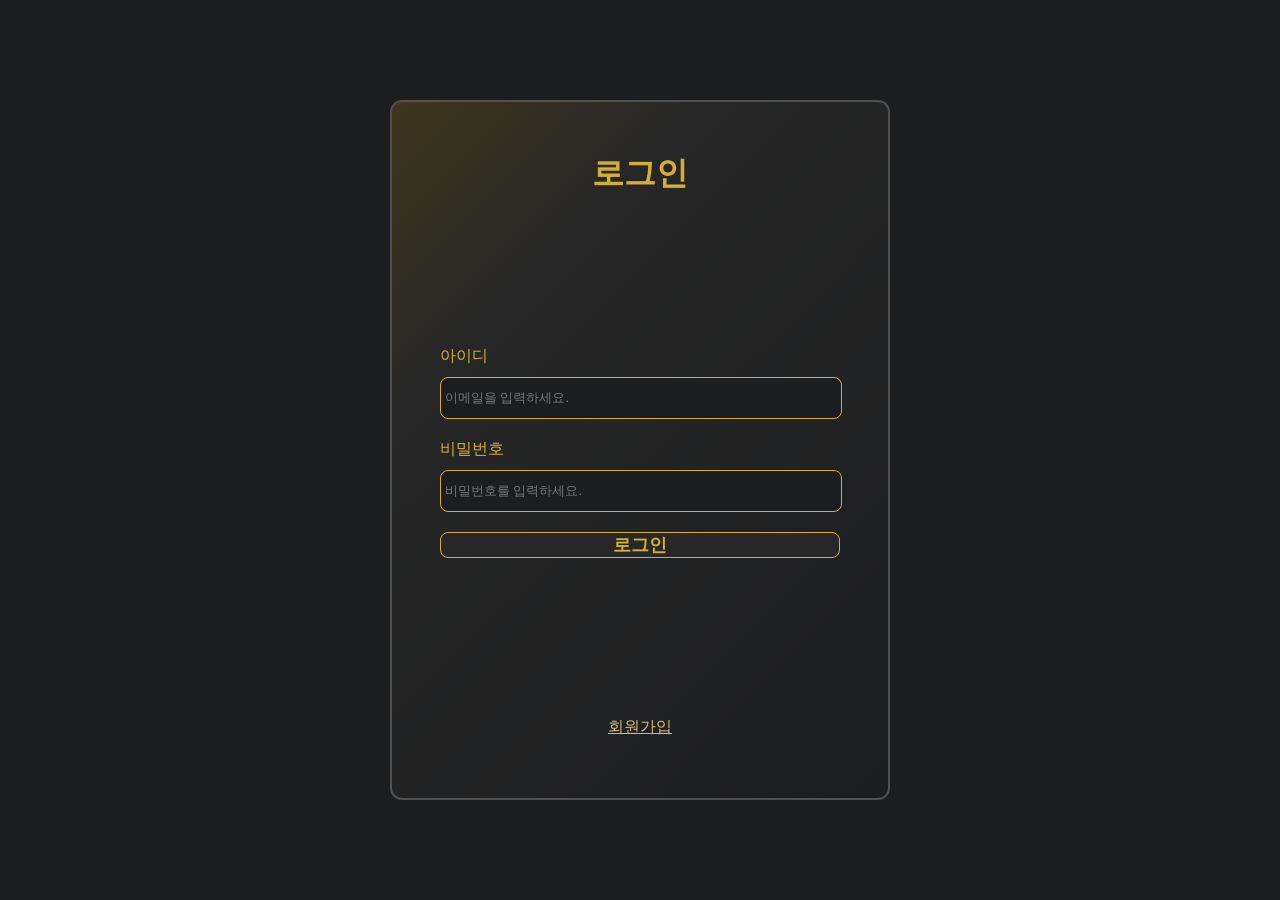
==== login-page.html @ 5d6171c2 "로그인/회원가입 UI" ====
<!doctype html>
<html lang="ko">

<head>
  <meta charset="UTF-8" />
  <meta name="viewport" content="width=device-width, initial-scale=1.0" />
  <title>login</title>
  <link rel="stylesheet" href="css/style.css" />
</head>

<body>
  <div class="login-container">
    <div class="info">
      <h1>로그인</h1>
    </div>
    <form>
      <div class="info">아이디</div>
      <input class="signInput" id="userId" name="userId" type="text" placeholder=" 이메일을 입력하세요." />

      <div class="info">
        비밀번호
        <input class="signInput" id="password" name="password" type="password" placeholder=" 비밀번호를 입력하세요." />
      </div>
      <button class="btn-action btn-login" id="login-btn">로그인</button>
    </form>
    <button class="noneType-btn" id="register-btn">회원가입</button>
  </div>

  <script>
    document.querySelector("form").addEventListener("submit", async (e) => {
      e.preventDefault();
      const email = e.target.userId.value;
      const password = e.target.password.value;
      try {
        const response = await fetch(
          "http://teacherdev09.kro.kr:10002/endpoint/api/users/login",
          {
            method: "POST",
            headers: { "Content-Type": "application/json" },
            body: JSON.stringify({ email, password }),
          },
        );
        if (!response.ok) {
          throw new Error("로그인 정보 불일치");
        }
        const data = await response.json();
        alert("환영합니다");
        window.location.href = "./index.html";
      } catch (error) {
        alert(error.message);
      }
    });

    const registerBtn = document.getElementById("register-btn");
    registerBtn.addEventListener("click", () => {
      window.location.href = "./register.html";
    });
  </script>
</body>

</html>
---- css/style.css ----
* {
  margin: 0;
  padding: 0;
}

body {
  margin: 0;

  background-color: #1c1d1f;
}

.demo-holy-grid {
  display: grid;
  grid-template-columns: 200px 1fr 150px;
  grid-template-rows: auto 1fr auto;
  grid-template-areas:
    "header header header"
    "content content content"
    "footer footer footer";
  gap: 12px;
  background-color: #272727;

  min-height: 100vh;
  box-sizing: border-box;
}

.hg-header {
  grid-area: header;
  background-color: #1c1d1f;
  color: white;

  font-weight: bold;
}

.hg-content {
  grid-area: content;
  padding: 15px;
}

.hg-footer {
  grid-area: footer;
  height: 180px;
  background-color: #121212;
  color: white;
  padding: 12px;
  text-align: center;
}

.demo-product-grid {
  display: grid;
  grid-template-columns: repeat(auto-fit, minmax(200px, 1fr));
  gap: 20px;
}

.demo-product-card {
  background-color: #1c1d1f;
  color: #ffffff;
  border: none;
  overflow: hidden;
}

.demo-product-card .img-placeholder {
  height: 240px;
  background-color: #ffffff;
  display: flex;
  justify-content: center;
  align-items: center;
  font-weight: bold;
  color: #065f46;
}

.demo-nav {
  display: flex;
  justify-content: space-between;
  align-items: center;
  padding: 15px;
  color: #cebb7b;
  background-color: #121212;
}

.demo-nav .logo {
  font-size: 1.3rem;
  font-weight: bold;
  color: #d4af37;
}

.demo-nav .menu-list {
  flex: 2;
  margin: 0;
  display: flex;
  justify-content: center;
  list-style-type: none;
  gap: 25px;
}

.demo-nav .menu-list a {
  color: #cebb7b;
  text-decoration: none;
  font-weight: 500;
}

.demo-nav .menu-list a:hover {
  color: #d4af37;
  text-decoration: underline;
}

.demo-nav button {
  background: transparent;
  color: #d4af37;
  border: none;
  padding: 4px;
  cursor: pointer;
  display: flex;
  align-items: center;
  justify-content: center;
}

.demo-nav .btn-img {
  width: 18px;
  height: auto;
  outline: none;
}

.demo-nav input {
  height: 20px;
  border-radius: 8px;
  border: 0px;
  background-color: #272727;
  color: white;
}

.login-container {
  border: 2px solid #505050;
  width: 500px;
  height: 700px;
  text-align: start;
  background: linear-gradient(135deg,
      rgba(97, 80, 25, 0.5) 0%,
      #272727 25%,
      #1c1d1f 100%);

  border-radius: 12px;

  padding: 50px 24px;

  box-sizing: border-box;
  margin: 100px auto;
  display: flex;
  flex-direction: column;

  justify-content: space-between;
  align-items: center;
}

.login-container form {
  width: 400px;
  margin: 0 auto;
  display: flex;
  flex-direction: column;
}

.info {
  color: #d4af37;
}

.signInput {
  border: 1px solid #d4af37;
  border-radius: 8px;
  background-color: #1c1d1f;
  width: 400px;
  height: 40px;
  margin: 10px 0px 20px 0px;
  color: white;
}

.product-detail-page {
  max-width: 1000px;
  margin: 50px auto;
  padding: 20px;
  color: white;
  box-sizing: border-box;
}

.product-top-area {
  display: flex;
  gap: 40px;
  margin-bottom: 60px;
  flex-wrap: wrap;
}

.product-image-wrap {
  flex: 1;
  min-width: 350px;
}

.main-image {
  width: 100%;
  aspect-ratio: 1 / 1;
  background-color: #272727;
  border: 1px solid #505050;
  border-radius: 12px;
  object-fit: cover;
  margin-bottom: 15px;
}

.thumbnail-list {
  display: flex;
  gap: 10px;
}

.thumb-btn {
  width: 480px;
  height: 480px;
  background-color: #1c1d1f;
  border: 1px solid #505050;
  border-radius: 8px;
  cursor: pointer;
  overflow: hidden;
  padding: 0;
}

.thumb-btn img {
  width: 100%;
  height: 100%;
  object-fit: cover;
}

.thumb-btn:hover,
.thumb-btn:focus {
  border: 2px solid #d4af37;
}

.product-info-wrap {
  flex: 1;
  min-width: 350px;
  display: flex;
  flex-direction: column;
}

.product-category {
  color: #cebb7b;
  font-size: 0.9rem;
  margin-bottom: 10px;
  font-weight: 500;
}

.product-name {
  font-size: 1.8rem;
  margin-bottom: 15px;
  color: white;
}

.product-price-info {
  margin-bottom: 20px;
}

.final-price {
  font-size: 2rem;
  color: #d4af37;
}

/* 구분선 */
.divider {
  border: 0;
  border-top: 1px solid #505050;

  margin: 20px 0;
}

.product-options {
  display: flex;
  flex-direction: column;
  gap: 15px;
  margin-bottom: 20px;
}

.option-group {
  display: flex;
  align-items: center;
  justify-content: space-between;
}

.option-label {
  color: #cebb7b;
  font-weight: bold;
}

.option-select,
.input-qty {
  border: 1px solid #d4af37;
  border-radius: 8px;
  background-color: #1c1d1f;
  color: white;
  height: 40px;
  padding: 0 15px;
  width: 250px;
  outline: none;
}

.option-select:focus,
.input-qty:focus {
  box-shadow: 0 0 5px rgba(212, 175, 55, 0.5);
}

.product-quantity {
  display: flex;
  align-items: center;
  justify-content: space-between;
}

.input-qty {
  width: 100px;
  text-align: right;
}

.total-price-wrap {
  display: flex;
  justify-content: space-between;
  align-items: center;
  margin-bottom: 30px;
  font-size: 1.2rem;
}

.total-label {
  color: #cebb7b;
  font-weight: bold;
}

.total-amount {
  font-size: 2.2rem;
  color: #d4af37;
}

/* --- 구매 버튼 그룹 --- */
.product-actions {
  display: flex;
  gap: 10px;
}

.btn-action {
  flex: 1;
  height: 50px;
  border-radius: 8px;
  font-size: 1.1rem;
  font-weight: bold;
  cursor: pointer;
  transition: all 0.2s ease-in-out;
}

.btn-wishlist,
.btn-cart,
.btn-login {
  background-color: #272727;
  border: 1px solid #d4af37;
  color: #d4af37;
}

.btn-wishlist:hover,
.btn-cart:hover,
.btn-login:hover {
  background-color: rgba(212, 175, 55, 0.1);
}

.btn-buy {
  /* 로그인 컨테이너의 그라데이션 활용[cite: 1] */
  background: linear-gradient(135deg, rgba(97, 80, 25, 0.8) 0%, #d4af37 100%);
  border: none;
  color: #1c1d1f;
  /* 대비를 위해 어두운 글자색[cite: 1] */
}

.btn-buy:hover {
  opacity: 0.9;
}

/* --- 하단: 상품 상세 설명 영역 --- */
.product-bottom-area {
  background-color: #272727;
  /* 그리드 컨텐츠 영역 색상[cite: 1] */
  border-radius: 12px;
  border: 1px solid #505050;
  overflow: hidden;
}

/* 탭 메뉴 */
.detail-tab-menu {
  display: flex;
  background-color: #121212;
  /* footer/nav 영역 색상 차용[cite: 1] */
  border-bottom: 1px solid #505050;
}

.tab-btn {
  flex: 1;
  background: transparent;
  border: none;
  color: #cebb7b;
  padding: 18px 0;
  font-size: 1rem;
  cursor: pointer;
  font-weight: 500;
  transition: color 0.2s;
}

.tab-btn:hover {
  color: #d4af37;
  /* 네비게이션 a태그 호버 색상 차용[cite: 1] */
}

.tab-btn.active {
  color: #d4af37;
  font-weight: bold;
  border-bottom: 3px solid #d4af37;
  background-color: #1c1d1f;
}

/* 탭 내용 */
.detail-tab-content {
  padding: 40px;
  color: white;
  line-height: 1.6;
}

.content-description {
  text-align: center;
}

.detail-image {
  max-width: 100%;
  height: auto;
  margin-top: 30px;
  border-radius: 8px;
}

.noneType-btn {
  background: transparent;
  border: none;
  color: #cebb7b;
  text-decoration: underline;
  cursor: pointer;
  font-size: 1rem;
  padding: 10px;
}

.noneType-btn:hover {
  color: #d4af37;
  margin: 0px;
}
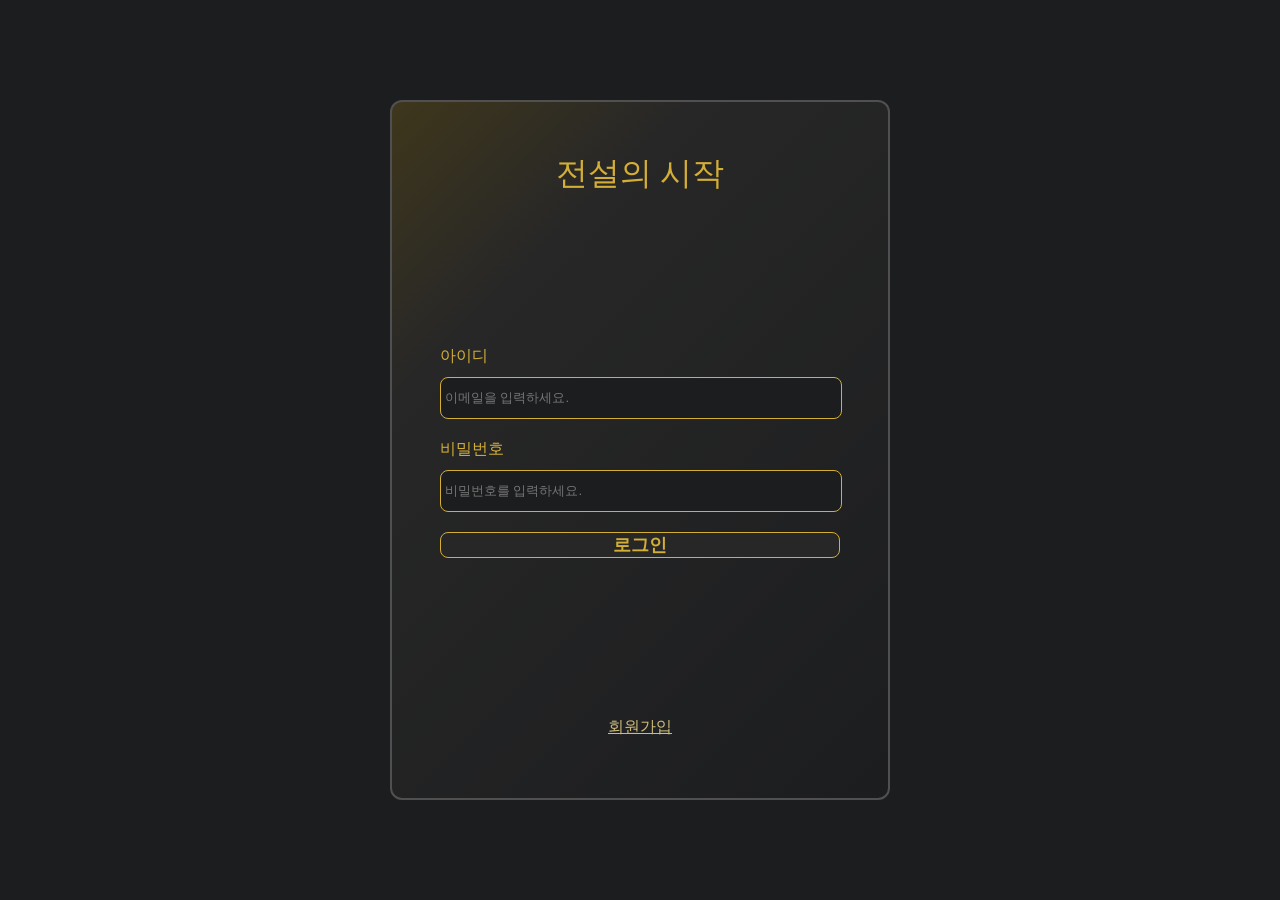
==== commit e7f35628: "상단바 전면 수정" ====
--- a/login-page.html
+++ b/login-page.html
@@ -1,61 +1,71 @@
 <!doctype html>
 <html lang="ko">
+  <head>
+    <meta charset="UTF-8" />
+    <meta name="viewport" content="width=device-width, initial-scale=1.0" />
+    <title>login</title>
+    <link rel="stylesheet" href="css/style.css" />
+    <link rel="stylesheet" href="css/login.css" />
+  </head>
 
-<head>
-  <meta charset="UTF-8" />
-  <meta name="viewport" content="width=device-width, initial-scale=1.0" />
-  <title>login</title>
-  <link rel="stylesheet" href="css/style.css" />
-</head>
+  <body>
+    <div class="login-container">
+      <div class="logo"><a href="index.html">전설의 시작</a></div>
+      <form>
+        <div class="info">아이디</div>
+        <input
+          class="signInput"
+          id="userId"
+          name="userId"
+          type="text"
+          placeholder=" 이메일을 입력하세요."
+        />
 
-<body>
-  <div class="login-container">
-    <div class="info">
-      <h1>로그인</h1>
+        <div class="info">
+          비밀번호
+          <input
+            class="signInput"
+            id="password"
+            name="password"
+            type="password"
+            placeholder=" 비밀번호를 입력하세요."
+          />
+        </div>
+        <button class="btn-action btn-login" id="login-btn">로그인</button>
+      </form>
+      <button class="noneType-btn" id="register-btn">회원가입</button>
     </div>
-    <form>
-      <div class="info">아이디</div>
-      <input class="signInput" id="userId" name="userId" type="text" placeholder=" 이메일을 입력하세요." />
 
-      <div class="info">
-        비밀번호
-        <input class="signInput" id="password" name="password" type="password" placeholder=" 비밀번호를 입력하세요." />
-      </div>
-      <button class="btn-action btn-login" id="login-btn">로그인</button>
-    </form>
-    <button class="noneType-btn" id="register-btn">회원가입</button>
-  </div>
+    <script>
+      document.querySelector("form").addEventListener("submit", async (e) => {
+        e.preventDefault();
+        const email = e.target.userId.value;
+        const password = e.target.password.value;
+        try {
+          const response = await fetch(
+            "http://teacherdev09.kro.kr:10002/endpoint/api/users/login",
+            {
+              method: "POST",
+              headers: { "Content-Type": "application/json" },
+              body: JSON.stringify({ email, password }),
+            },
+          );
+          if (!response.ok) {
+            throw new Error("로그인 정보 불일치");
+          }
+          const data = await response.json();
+          sessionStorage.setItem("accessToken", data.data.accessToken);
+          alert("환영합니다");
+          window.location.href = "./index.html";
+        } catch (error) {
+          alert(error.message);
+        }
+      });
 
-  <script>
-    document.querySelector("form").addEventListener("submit", async (e) => {
-      e.preventDefault();
-      const email = e.target.userId.value;
-      const password = e.target.password.value;
-      try {
-        const response = await fetch(
-          "http://teacherdev09.kro.kr:10002/endpoint/api/users/login",
-          {
-            method: "POST",
-            headers: { "Content-Type": "application/json" },
-            body: JSON.stringify({ email, password }),
-          },
-        );
-        if (!response.ok) {
-          throw new Error("로그인 정보 불일치");
-        }
-        const data = await response.json();
-        alert("환영합니다");
-        window.location.href = "./index.html";
-      } catch (error) {
-        alert(error.message);
-      }
-    });
-
-    const registerBtn = document.getElementById("register-btn");
-    registerBtn.addEventListener("click", () => {
-      window.location.href = "./register.html";
-    });
-  </script>
-</body>
-
-</html>+      const registerBtn = document.getElementById("register-btn");
+      registerBtn.addEventListener("click", () => {
+        window.location.href = "./register.html";
+      });
+    </script>
+  </body>
+</html>
--- a/css/style.css
+++ b/css/style.css
@@ -5,13 +5,12 @@
 
 body {
   margin: 0;
-
   background-color: #1c1d1f;
 }
 
 .demo-holy-grid {
   display: grid;
-  grid-template-columns: 200px 1fr 150px;
+  grid-template-columns: 1fr;
   grid-template-rows: auto 1fr auto;
   grid-template-areas:
     "header header header"
@@ -28,7 +27,6 @@
   grid-area: header;
   background-color: #1c1d1f;
   color: white;
-
   font-weight: bold;
 }
 
@@ -84,11 +82,17 @@
   color: #d4af37;
 }
 
+.demo-nav .logo a {
+  text-decoration: none;
+  font-size: 1.3rem;
+  font-weight: bold;
+  color: #d4af37;
+  font-weight: 500;
+}
 .demo-nav .menu-list {
-  flex: 2;
   margin: 0;
   display: flex;
-  justify-content: center;
+  align-items: center;
   list-style-type: none;
   gap: 25px;
 }
@@ -121,8 +125,12 @@
   outline: none;
 }
 
+.searchbox {
+  display: flex;
+}
 .demo-nav input {
-  height: 20px;
+  width: 300px;
+  height: 40px;
   border-radius: 8px;
   border: 0px;
   background-color: #272727;
@@ -134,10 +142,12 @@
   width: 500px;
   height: 700px;
   text-align: start;
-  background: linear-gradient(135deg,
-      rgba(97, 80, 25, 0.5) 0%,
-      #272727 25%,
-      #1c1d1f 100%);
+  background: linear-gradient(
+    135deg,
+    rgba(97, 80, 25, 0.5) 0%,
+    #272727 25%,
+    #1c1d1f 100%
+  );
 
   border-radius: 12px;
 
@@ -159,184 +169,12 @@
   flex-direction: column;
 }
 
+/* 여러 페이지에서 공통으로 쓰이는 강조 텍스트 색상 */
 .info {
   color: #d4af37;
 }
 
-.signInput {
-  border: 1px solid #d4af37;
-  border-radius: 8px;
-  background-color: #1c1d1f;
-  width: 400px;
-  height: 40px;
-  margin: 10px 0px 20px 0px;
-  color: white;
-}
-
-.product-detail-page {
-  max-width: 1000px;
-  margin: 50px auto;
-  padding: 20px;
-  color: white;
-  box-sizing: border-box;
-}
-
-.product-top-area {
-  display: flex;
-  gap: 40px;
-  margin-bottom: 60px;
-  flex-wrap: wrap;
-}
-
-.product-image-wrap {
-  flex: 1;
-  min-width: 350px;
-}
-
-.main-image {
-  width: 100%;
-  aspect-ratio: 1 / 1;
-  background-color: #272727;
-  border: 1px solid #505050;
-  border-radius: 12px;
-  object-fit: cover;
-  margin-bottom: 15px;
-}
-
-.thumbnail-list {
-  display: flex;
-  gap: 10px;
-}
-
-.thumb-btn {
-  width: 480px;
-  height: 480px;
-  background-color: #1c1d1f;
-  border: 1px solid #505050;
-  border-radius: 8px;
-  cursor: pointer;
-  overflow: hidden;
-  padding: 0;
-}
-
-.thumb-btn img {
-  width: 100%;
-  height: 100%;
-  object-fit: cover;
-}
-
-.thumb-btn:hover,
-.thumb-btn:focus {
-  border: 2px solid #d4af37;
-}
-
-.product-info-wrap {
-  flex: 1;
-  min-width: 350px;
-  display: flex;
-  flex-direction: column;
-}
-
-.product-category {
-  color: #cebb7b;
-  font-size: 0.9rem;
-  margin-bottom: 10px;
-  font-weight: 500;
-}
-
-.product-name {
-  font-size: 1.8rem;
-  margin-bottom: 15px;
-  color: white;
-}
-
-.product-price-info {
-  margin-bottom: 20px;
-}
-
-.final-price {
-  font-size: 2rem;
-  color: #d4af37;
-}
-
-/* 구분선 */
-.divider {
-  border: 0;
-  border-top: 1px solid #505050;
-
-  margin: 20px 0;
-}
-
-.product-options {
-  display: flex;
-  flex-direction: column;
-  gap: 15px;
-  margin-bottom: 20px;
-}
-
-.option-group {
-  display: flex;
-  align-items: center;
-  justify-content: space-between;
-}
-
-.option-label {
-  color: #cebb7b;
-  font-weight: bold;
-}
-
-.option-select,
-.input-qty {
-  border: 1px solid #d4af37;
-  border-radius: 8px;
-  background-color: #1c1d1f;
-  color: white;
-  height: 40px;
-  padding: 0 15px;
-  width: 250px;
-  outline: none;
-}
-
-.option-select:focus,
-.input-qty:focus {
-  box-shadow: 0 0 5px rgba(212, 175, 55, 0.5);
-}
-
-.product-quantity {
-  display: flex;
-  align-items: center;
-  justify-content: space-between;
-}
-
-.input-qty {
-  width: 100px;
-  text-align: right;
-}
-
-.total-price-wrap {
-  display: flex;
-  justify-content: space-between;
-  align-items: center;
-  margin-bottom: 30px;
-  font-size: 1.2rem;
-}
-
-.total-label {
-  color: #cebb7b;
-  font-weight: bold;
-}
-
-.total-amount {
-  font-size: 2.2rem;
-  color: #d4af37;
-}
-
-/* --- 구매 버튼 그룹 --- */
-.product-actions {
-  display: flex;
-  gap: 10px;
-}
-
+/* 공통 버튼 뼈대  */
 .btn-action {
   flex: 1;
   height: 50px;
@@ -347,91 +185,7 @@
   transition: all 0.2s ease-in-out;
 }
 
-.btn-wishlist,
-.btn-cart,
-.btn-login {
-  background-color: #272727;
-  border: 1px solid #d4af37;
-  color: #d4af37;
-}
-
-.btn-wishlist:hover,
-.btn-cart:hover,
-.btn-login:hover {
-  background-color: rgba(212, 175, 55, 0.1);
-}
-
-.btn-buy {
-  /* 로그인 컨테이너의 그라데이션 활용[cite: 1] */
-  background: linear-gradient(135deg, rgba(97, 80, 25, 0.8) 0%, #d4af37 100%);
-  border: none;
-  color: #1c1d1f;
-  /* 대비를 위해 어두운 글자색[cite: 1] */
-}
-
-.btn-buy:hover {
-  opacity: 0.9;
-}
-
-/* --- 하단: 상품 상세 설명 영역 --- */
-.product-bottom-area {
-  background-color: #272727;
-  /* 그리드 컨텐츠 영역 색상[cite: 1] */
-  border-radius: 12px;
-  border: 1px solid #505050;
-  overflow: hidden;
-}
-
-/* 탭 메뉴 */
-.detail-tab-menu {
-  display: flex;
-  background-color: #121212;
-  /* footer/nav 영역 색상 차용[cite: 1] */
-  border-bottom: 1px solid #505050;
-}
-
-.tab-btn {
-  flex: 1;
-  background: transparent;
-  border: none;
-  color: #cebb7b;
-  padding: 18px 0;
-  font-size: 1rem;
-  cursor: pointer;
-  font-weight: 500;
-  transition: color 0.2s;
-}
-
-.tab-btn:hover {
-  color: #d4af37;
-  /* 네비게이션 a태그 호버 색상 차용[cite: 1] */
-}
-
-.tab-btn.active {
-  color: #d4af37;
-  font-weight: bold;
-  border-bottom: 3px solid #d4af37;
-  background-color: #1c1d1f;
-}
-
-/* 탭 내용 */
-.detail-tab-content {
-  padding: 40px;
-  color: white;
-  line-height: 1.6;
-}
-
-.content-description {
-  text-align: center;
-}
-
-.detail-image {
-  max-width: 100%;
-  height: auto;
-  margin-top: 30px;
-  border-radius: 8px;
-}
-
+/* 배경이 투명한 텍스트 형태의 버튼 */
 .noneType-btn {
   background: transparent;
   border: none;
@@ -445,4 +199,170 @@
 .noneType-btn:hover {
   color: #d4af37;
   margin: 0px;
-}+}
+
+/* 리뷰 섹션 전체 영역 */
+.review-area {
+  margin-top: 50px;
+  padding: 40px 20px;
+  border-top: 2px solid #222;
+  background-color: #000;
+  border-radius: 16px;
+}
+
+.review-title {
+  font-size: 22px;
+  font-weight: 700;
+  margin-bottom: 25px;
+  color: #d4af37;
+}
+
+.review-count {
+  color: #d4af37;
+  font-size: 18px;
+}
+
+/* 리뷰 리스트 및 아이템 */
+.review-list {
+  display: flex;
+  flex-direction: column;
+  gap: 15px;
+}
+
+.review-item {
+  background: #ffffff;
+  border: 1px solid #ebebeb;
+  border-radius: 12px;
+  padding: 20px;
+  box-shadow: 0 2px 6px rgba(0, 0, 0, 0.03);
+}
+
+.review-header {
+  display: flex;
+  align-items: center;
+  gap: 15px;
+  margin-bottom: 12px;
+  font-size: 14px;
+  color: #777;
+}
+
+.review-header .reviewer-name {
+  font-weight: 600;
+  color: #222;
+}
+
+.review-content {
+  font-size: 15px;
+  color: #444;
+  line-height: 1.6;
+}
+
+/* 리뷰 헤더 영역 (제목과 작성버튼 양쪽 정렬) */
+.review-header-wrap {
+  display: flex;
+  justify-content: space-between;
+  align-items: center;
+  margin-bottom: 25px;
+}
+
+.btn-write-review {
+  background-color: #d4af37;
+  color: #1c1d1f;
+  border: none;
+  padding: 10px 20px;
+  border-radius: 8px;
+  cursor: pointer;
+  font-weight: bold;
+}
+
+.btn-write-review:hover {
+  opacity: 0.9;
+}
+
+.empty-review {
+  text-align: center;
+  color: #999;
+  padding: 30px 0;
+}
+
+/* 리뷰 등록 모달 (팝업창) CSS */
+.modal-overlay {
+  position: fixed;
+  top: 0;
+  left: 0;
+  width: 100%;
+  height: 100%;
+  background: rgba(0, 0, 0, 0.7);
+  display: flex;
+  justify-content: center;
+  align-items: center;
+  z-index: 1000;
+}
+.modal-overlay.hidden {
+  display: none;
+}
+
+.modal-content {
+  background: #272727;
+  color: white;
+  border: 1px solid #505050;
+  padding: 30px;
+  width: 90%;
+  max-width: 400px;
+  border-radius: 12px;
+}
+
+.modal-title {
+  margin-top: 0;
+  margin-bottom: 20px;
+  font-size: 20px;
+  color: #d4af37;
+}
+
+.form-group {
+  margin-bottom: 15px;
+}
+
+.form-group label {
+  display: block;
+  font-weight: bold;
+  margin-bottom: 8px;
+  color: #cebb7b;
+}
+
+.review-input {
+  width: 100%;
+  padding: 10px;
+  border: 1px solid #d4af37;
+  background-color: #1c1d1f;
+  color: white;
+  border-radius: 8px;
+  box-sizing: border-box;
+  outline: none;
+}
+
+.modal-actions {
+  display: flex;
+  gap: 10px;
+  margin-top: 25px;
+}
+
+.btn-modal {
+  flex: 1;
+  padding: 12px;
+  border: none;
+  border-radius: 8px;
+  cursor: pointer;
+  font-weight: bold;
+}
+
+.btn-modal.cancel {
+  background: #1c1d1f;
+  border: 1px solid #505050;
+  color: #cebb7b;
+}
+
+.btn-modal.submit {
+  background: #d4af37;
+  color: #1c1d1f;
+}
--- a/css/login.css
+++ b/css/login.css
@@ -0,0 +1,56 @@
+.login-container {
+  border: 2px solid #505050;
+  width: 500px;
+  height: 700px;
+  text-align: start;
+  background: linear-gradient(
+    135deg,
+    rgba(97, 80, 25, 0.5) 0%,
+    #272727 25%,
+    #1c1d1f 100%
+  );
+  border-radius: 12px;
+  padding: 50px 24px;
+  box-sizing: border-box;
+  margin: 100px auto;
+  display: flex;
+  flex-direction: column;
+  justify-content: space-between;
+  align-items: center;
+}
+
+.logo a {
+  text-decoration: none;
+  font-size: 2rem;
+  font-weight: bold;
+  color: #d4af37;
+  font-weight: 500;
+}
+
+.login-container form {
+  width: 400px;
+  margin: 0 auto;
+  display: flex;
+  flex-direction: column;
+}
+
+.signInput {
+  border: 1px solid #d4af37;
+  border-radius: 8px;
+  background-color: #1c1d1f;
+  width: 400px;
+  height: 40px;
+  margin: 10px 0px 20px 0px;
+  color: white;
+}
+
+/* 인증 관련 버튼 색상*/
+.btn-login {
+  background-color: #272727;
+  border: 1px solid #d4af37;
+  color: #d4af37;
+}
+
+.btn-login:hover {
+  background-color: rgba(212, 175, 55, 0.1);
+}
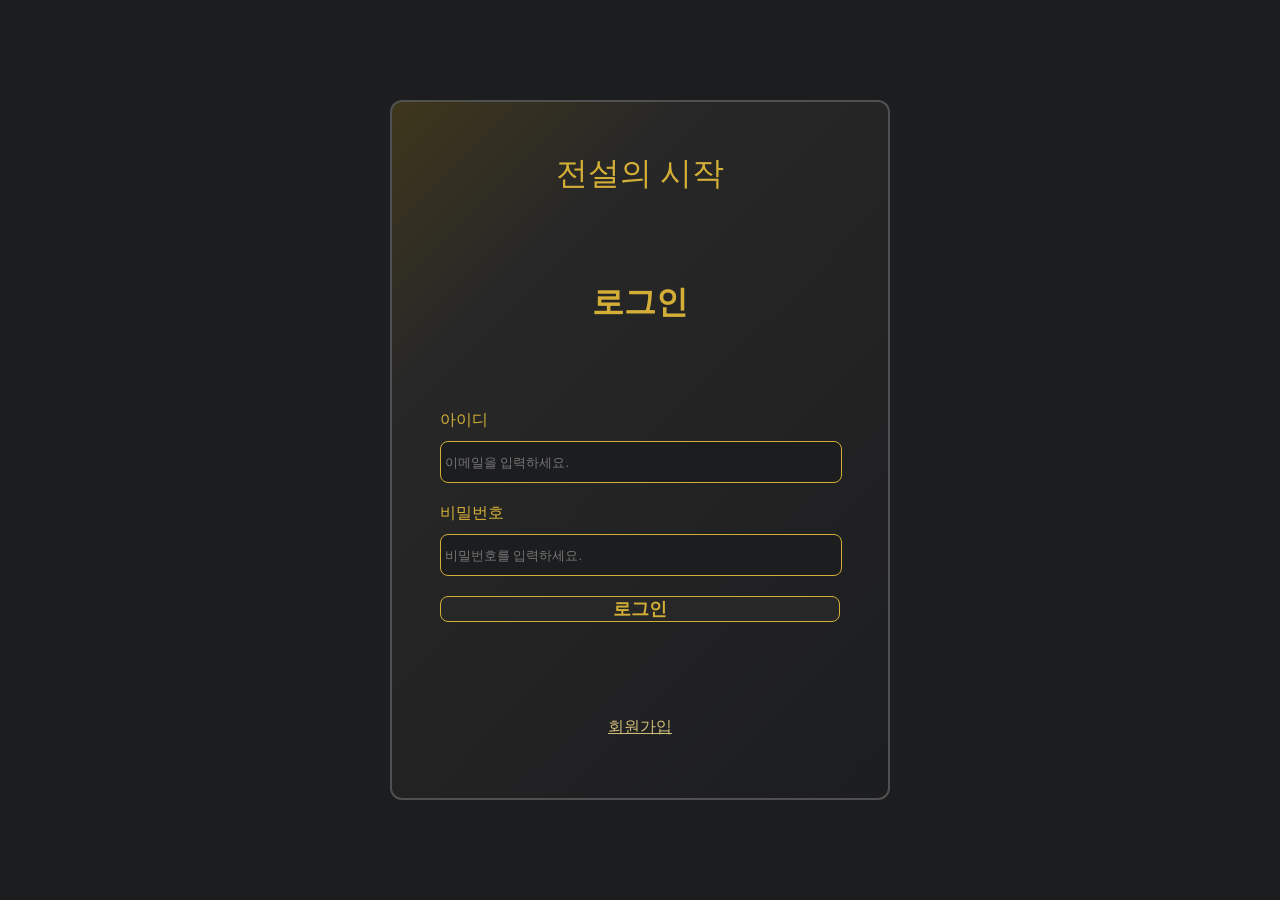
==== commit c469ee5b: "제발" ====
--- a/login-page.html
+++ b/login-page.html
@@ -11,6 +11,9 @@
   <body>
     <div class="login-container">
       <div class="logo"><a href="index.html">전설의 시작</a></div>
+      <div class="info">
+        <h1>로그인</h1>
+      </div>
       <form>
         <div class="info">아이디</div>
         <input
@@ -50,6 +53,7 @@
               body: JSON.stringify({ email, password }),
             },
           );
+
           if (!response.ok) {
             throw new Error("로그인 정보 불일치");
           }
--- a/css/style.css
+++ b/css/style.css
@@ -76,7 +76,7 @@
   background-color: #121212;
 }
 
-.demo-nav .logo {
+.logo {
   font-size: 1.3rem;
   font-weight: bold;
   color: #d4af37;
@@ -366,3 +366,11 @@
   background: #d4af37;
   color: #1c1d1f;
 }
+
+.logo a {
+  text-decoration: none;
+  font-size: 1.3rem;
+  font-weight: bold;
+  color: #d4af37;
+  font-weight: 500;
+}
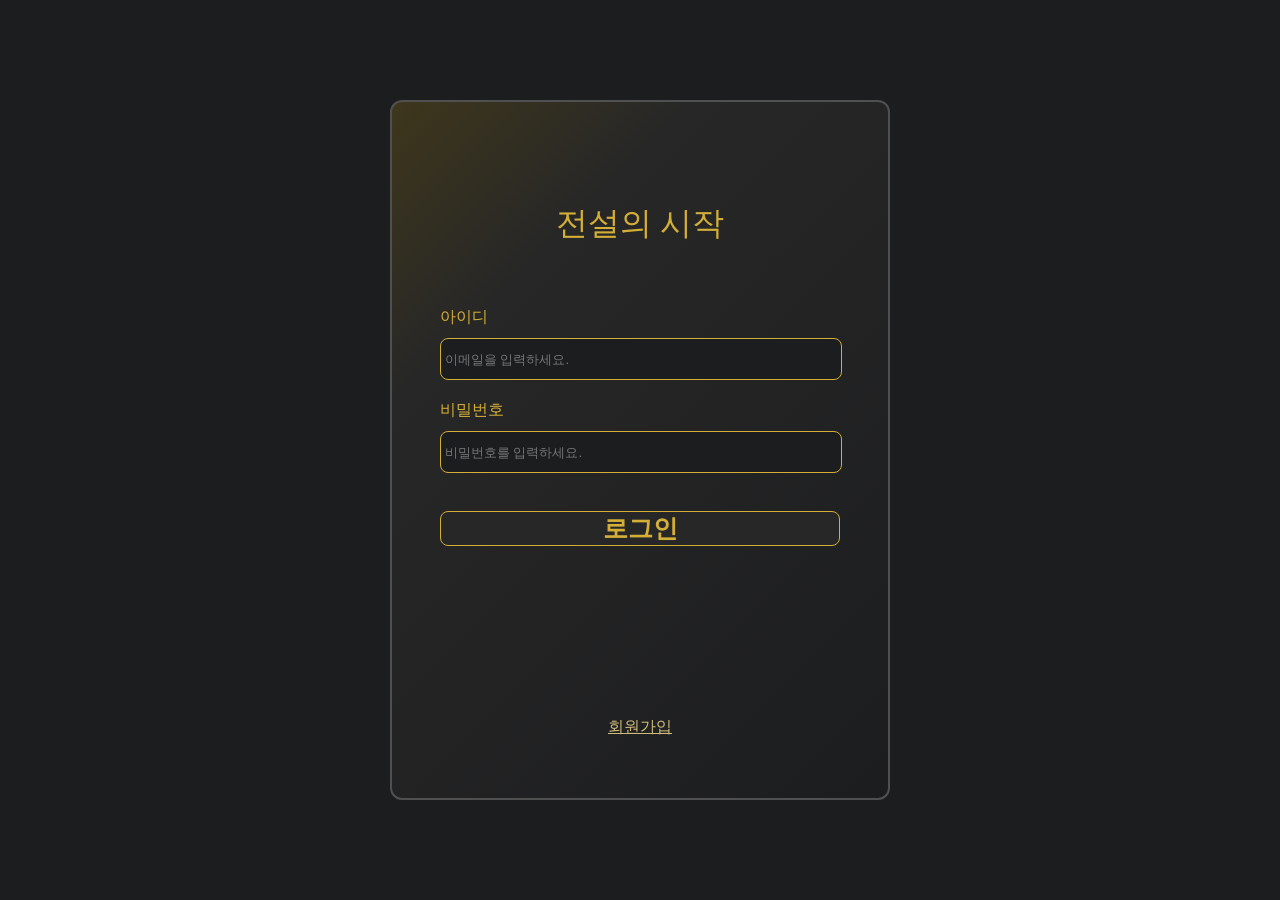
==== commit 305a643e: "상단 네비버튼 넣고 로그인페이지 수정하고 배송정보 넣었어용" ====
--- a/login-page.html
+++ b/login-page.html
@@ -10,9 +10,8 @@
 
   <body>
     <div class="login-container">
-      <div class="logo"><a href="index.html">전설의 시작</a></div>
-      <div class="info">
-        <h1>로그인</h1>
+      <div class="logo" id="login-logo">
+        <a href="index.html">전설의 시작</a>
       </div>
       <form>
         <div class="info">아이디</div>
@@ -34,6 +33,7 @@
             placeholder=" 비밀번호를 입력하세요."
           />
         </div>
+        <br />
         <button class="btn-action btn-login" id="login-btn">로그인</button>
       </form>
       <button class="noneType-btn" id="register-btn">회원가입</button>
--- a/css/style.css
+++ b/css/style.css
@@ -154,11 +154,12 @@
   padding: 50px 24px;
 
   box-sizing: border-box;
-  margin: 100px auto;
+  margin: 50px auto;
   display: flex;
   flex-direction: column;
 
-  justify-content: space-between;
+  justify-content: center;
+  gap: 40px;
   align-items: center;
 }
 
@@ -374,3 +375,43 @@
   color: #d4af37;
   font-weight: 500;
 }
+
+#login-logo {
+  padding-top: 50px;
+  margin-bottom: -100px;
+}
+
+#login-btn {
+  font-size: 25px;
+}
+
+a {
+  text-decoration: none; /* 밑줄을 아예 없애줍니다 */
+  color: inherit; /* 보라색으로 변하지 않고 원래 정해둔 글자색을 유지하게 합니다 */
+}
+
+#btn-back-to-top {
+  position: fixed;
+  bottom: 40px;
+  right: 40px;
+  width: 60px;
+  height: 60px;
+  background-color: #d4af37;
+  color: #1c1d1f;
+  border: none;
+  border-radius: 50%; /* 완전한 동그라미 */
+  font-weight: bold;
+  font-size: 14px;
+  cursor: pointer;
+  box-shadow: 0 4px 10px rgba(0, 0, 0, 0.5);
+  display: block; /* 처음엔 숨겨둡니다 (자바스크립트가 꺼내줄 예정) */
+  z-index: 9999; /* 화면의 가장 맨 위에 떠 있도록 설정 */
+  transition:
+    background-color 0.3s,
+    transform 0.3s;
+}
+
+#btn-back-to-top:hover {
+  background-color: #cebb7b;
+  transform: translateY(-5px); /* 마우스 올리면 살짝 위로 들리는 효과 */
+}
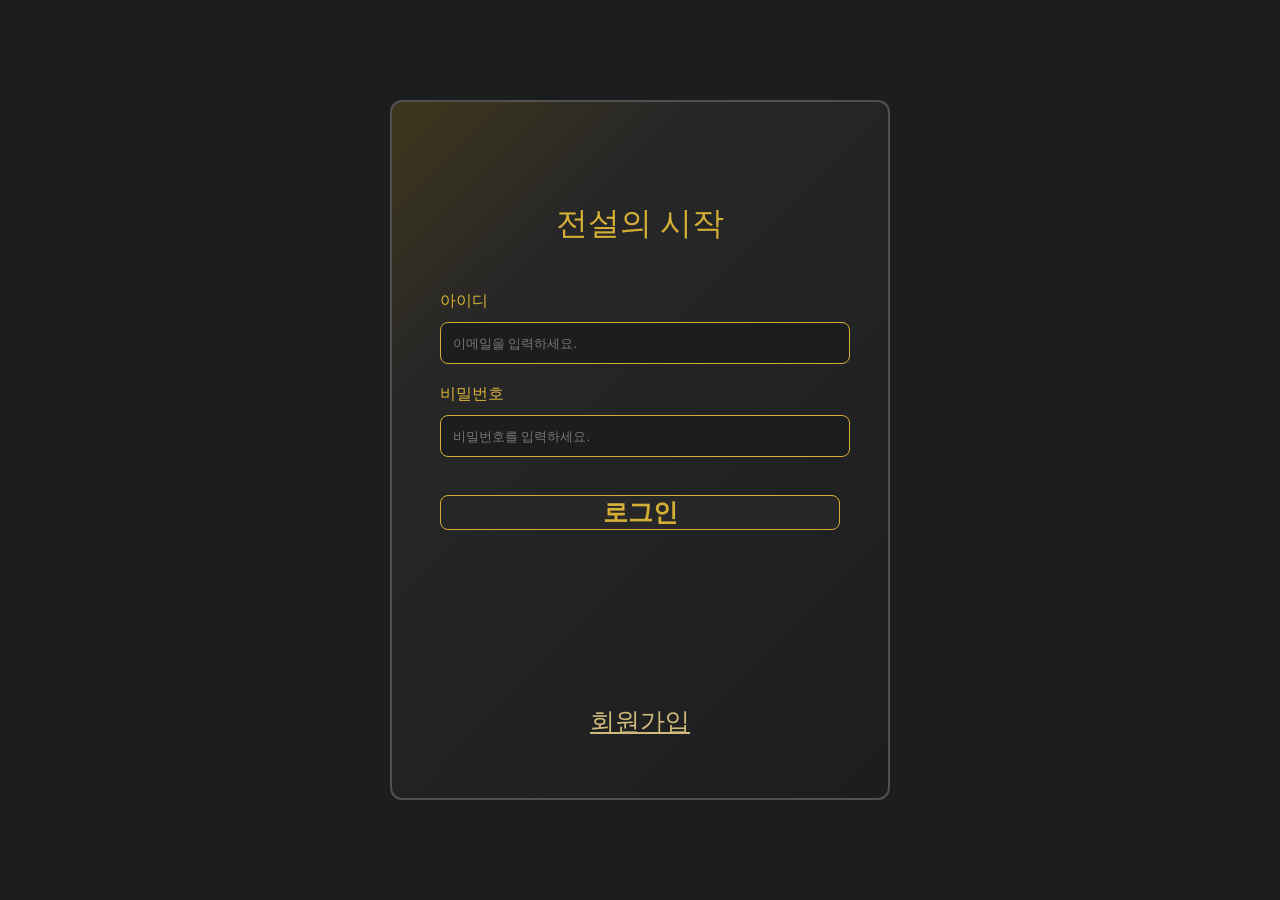
==== commit 31899722: "CSS 횽이야~" ====
--- a/login-page.html
+++ b/login-page.html
@@ -14,7 +14,7 @@
         <a href="index.html">전설의 시작</a>
       </div>
       <form>
-        <div class="info">아이디</div>
+        <div class="loginpage_info">아이디</div>
         <input
           class="signInput"
           id="userId"
@@ -23,7 +23,7 @@
           placeholder=" 이메일을 입력하세요."
         />
 
-        <div class="info">
+        <div class="loginpage_info">
           비밀번호
           <input
             class="signInput"
--- a/css/style.css
+++ b/css/style.css
@@ -17,7 +17,7 @@
     "content content content"
     "footer footer footer";
   gap: 12px;
-  background-color: #272727;
+  background-color: #1c1d1f;
 
   min-height: 100vh;
   box-sizing: border-box;
@@ -33,6 +33,7 @@
 .hg-content {
   grid-area: content;
   padding: 15px;
+  margin-bottom: 20px;
 }
 
 .hg-footer {
@@ -51,9 +52,8 @@
 }
 
 .demo-product-card {
-  background-color: #1c1d1f;
+  background-color: transparent;
   color: #ffffff;
-  border: none;
   overflow: hidden;
 }
 
@@ -173,6 +173,10 @@
 /* 여러 페이지에서 공통으로 쓰이는 강조 텍스트 색상 */
 .info {
   color: #d4af37;
+  background-color: #272727;
+  margin-bottom: 30px;
+  padding: 12px;
+  border: 3px solid gold;
 }
 
 /* 공통 버튼 뼈대  */
@@ -385,6 +389,15 @@
   font-size: 25px;
 }
 
+#loginPage-btn {
+  font-size: 25px;
+}
+
+#register-btn {
+  margin-top: 20px;
+  font-size: 25px;
+}
+
 a {
   text-decoration: none; /* 밑줄을 아예 없애줍니다 */
   color: inherit; /* 보라색으로 변하지 않고 원래 정해둔 글자색을 유지하게 합니다 */
@@ -415,3 +428,52 @@
   background-color: #cebb7b;
   transform: translateY(-5px); /* 마우스 올리면 살짝 위로 들리는 효과 */
 }
+
+.demo-nav button {
+  background: transparent;
+  color: #d4af37;
+  border: none;
+  padding: 4px;
+  cursor: pointer;
+  display: flex;
+  align-items: center;
+  justify-content: center;
+}
+
+.demo-nav .btn-img {
+  width: 18px;
+  height: auto;
+  outline: none;
+}
+
+.demo-nav input {
+  width: 400px;
+  height: 40px;
+  border-radius: 99px;
+  border: 0px;
+  background-color: #272727;
+  color: white;
+}
+
+.loginpage_info {
+  color: #d4af37;
+}
+
+.searchbox_text {
+  padding-left: 15px;
+}
+
+.searchbox_text::placeholder {
+  color: #bec0bb;
+}
+
+.btn-img {
+  width: 18px;
+  height: auto;
+  outline: none;
+  padding-left: 8px;
+}
+
+.productcard2 {
+  font-size: 20px;
+}
--- a/css/login.css
+++ b/css/login.css
@@ -41,6 +41,7 @@
   width: 400px;
   height: 40px;
   margin: 10px 0px 20px 0px;
+  padding-left: 8px;
   color: white;
 }
 
